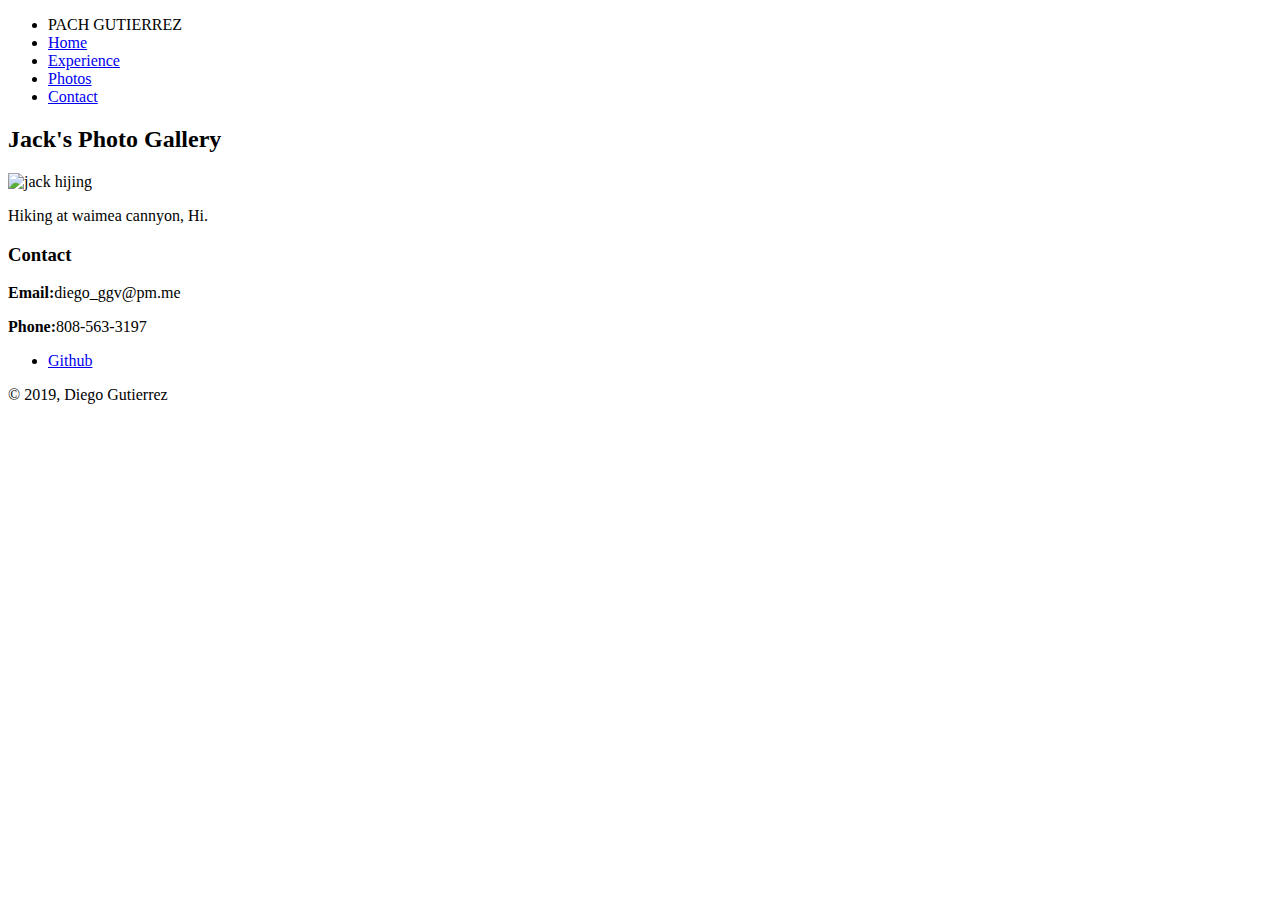
==== photos.html @ 5dca8935 "github link fixed" ====
<!doctype html>
<html lang="en">
<head>
<meta charset="utf-8">
<title>photos</title>
<link rel="stylesheet" href="photos.css">
<link href="https://fonts.googleapis.com/css?family=Muli%7CRoboto:400,300,500,700,900" rel="stylesheet">
</head>
<body>
<div class="main-nav">
  <ul class="nav">
    <li class="name">PACH GUTIERREZ</li>
    <li><a href="index.html" class="top-menu">Home</a></li>
    <li><a href="resume.html" class="top-menu">Experience</a></li>
    <li><a href="#top-menu" class="top-menu">Photos</a></li>
    <li><a href="index.html#contact" class="top-menu">Contact</a></li>
  </ul>
</div>
<header>
  <h2 class="gallery-baner">Jack's Photo Gallery</h2>
  <div> <img src="images/Jack-photos/00100lrPORTRAIT_00100_BURST20200303144151180_COVER.jpg" alt="jack hijing" class="photos">
    <p> Hiking at waimea cannyon, Hi.</p>
  </div>
</header>
<footer>
  <section id="contact">
    <h3>Contact</h3>
    <p><strong>Email:</strong>diego_ggv@pm.me</p>
    <p><strong>Phone:</strong>808-563-3197</p>
  </section>
  <ul>
    <li><a href="https://github.com/Pach-G" class="social github">Github</a></li>
  </ul>
  <p class="copyright">&copy; 2019, Diego Gutierrez</p>
</footer>
</body>
</html>
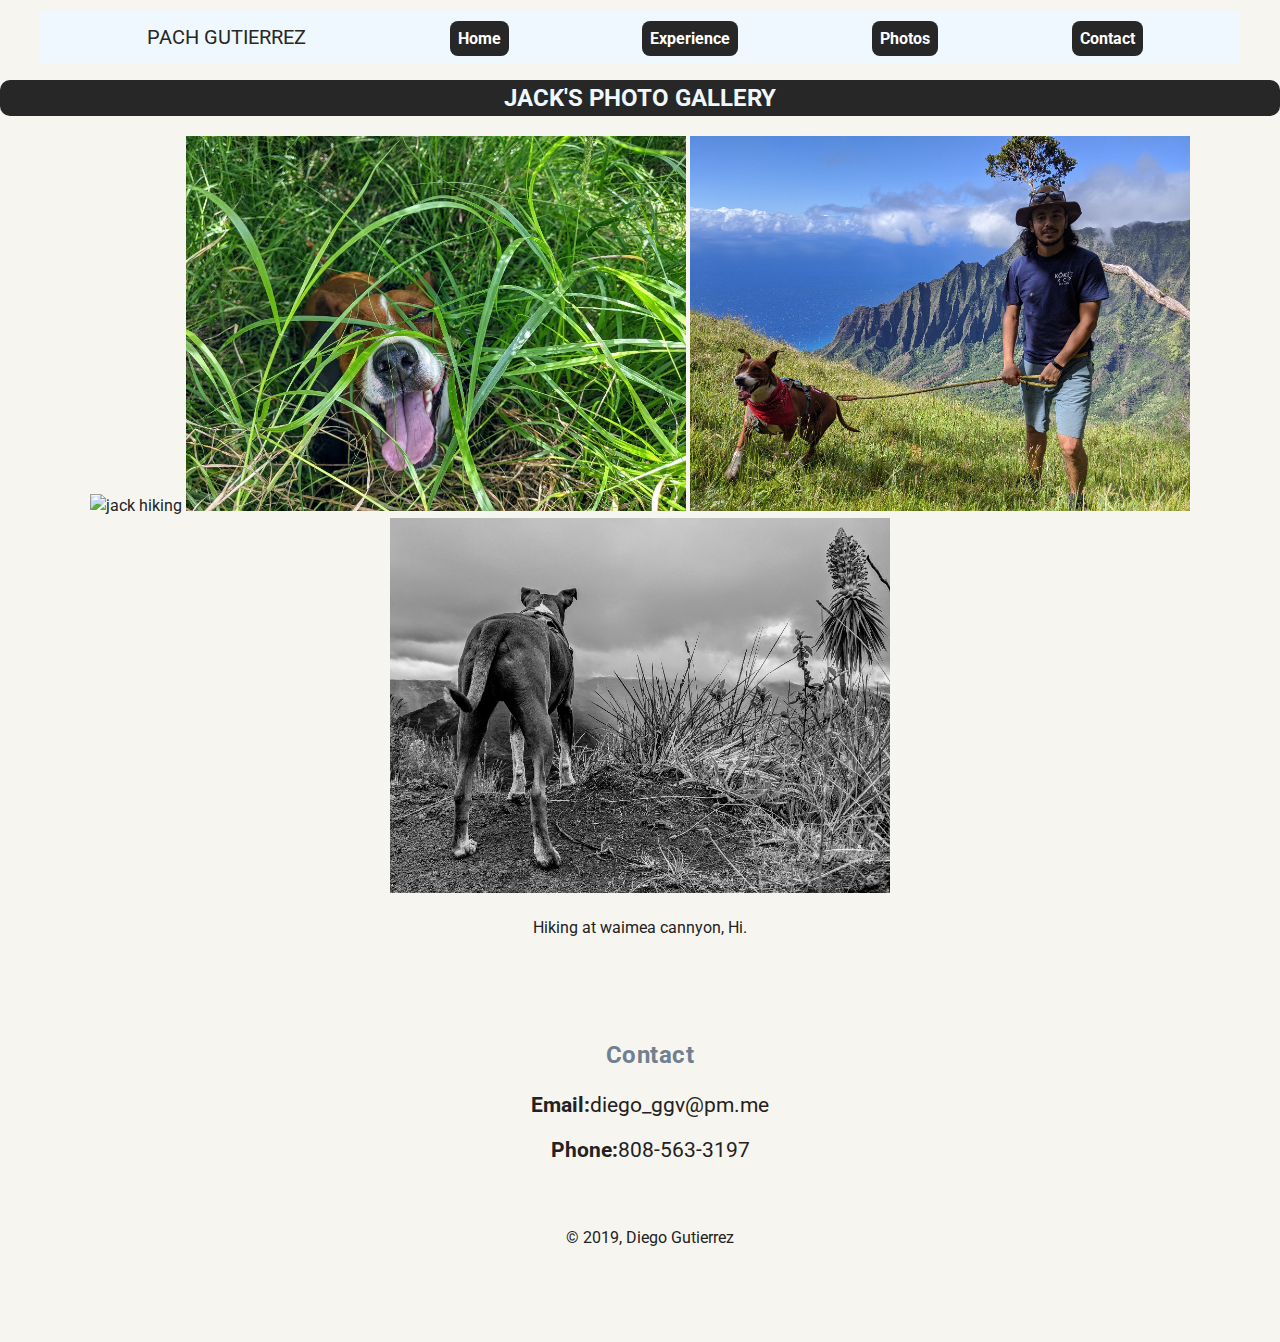
==== commit aba2b125: "compailing all CSS in one file" ====
--- a/photos.html
+++ b/photos.html
@@ -3,7 +3,7 @@
 <head>
 <meta charset="utf-8">
 <title>photos</title>
-<link rel="stylesheet" href="photos.css">
+<link rel="stylesheet" href="styles.css">
 <link href="https://fonts.googleapis.com/css?family=Muli%7CRoboto:400,300,500,700,900" rel="stylesheet">
 </head>
 <body>
@@ -16,9 +16,12 @@
     <li><a href="index.html#contact" class="top-menu">Contact</a></li>
   </ul>
 </div>
-<header>
+<header class="header-2">
   <h2 class="gallery-baner">Jack's Photo Gallery</h2>
-  <div> <img src="images/Jack-photos/00100lrPORTRAIT_00100_BURST20200303144151180_COVER.jpg" alt="jack hijing" class="photos">
+  <div> <img src="images/Jack-photos/jack-1.jpg" alt="jack hiking" class="photos"> 
+   <img src="images/Jack-photos/face.jpg" alt="jack hiring" class="photos">
+  <img src="images/Jack-photos/jack-me.jpg" alt="Jack and Diego" class="photos">
+   <img src="images/Jack-photos/back-n-white.jpg" alt="jack black and white photo" class="photos">
     <p> Hiking at waimea cannyon, Hi.</p>
   </div>
 </header>
--- a/styles.css
+++ b/styles.css
@@ -0,0 +1,283 @@
+/* Global Layout Set-up */ 
+* 
+{
+	box-sizing: border-box;
+}  
+body {
+  margin: 0;
+  padding: 0;
+  text-align: center;
+  font-family: 'Roboto', sans-serif;
+  color: #222;
+  background: #f7f5f0;
+}
+/* Link Styles */
+h1{
+	background-color: #E2E2E2;
+	padding: 5px;
+}
+h3 {
+	color: slategrey;
+}
+a {
+  text-decoration: none;
+  color: #999;
+}
+a:hover {
+  color: #6633ff;
+}
+/* Section Styles */
+
+.main-nav {
+  width: 100%;
+  min-height: 30px;
+  padding: 10px;
+  position: fixed;
+  text-align: center;
+  border-radius: 5px;
+	
+}
+.nav {
+  display: flex;
+  justify-content: space-around;
+  font-weight: 700;
+  list-style-type: none;
+  margin: 0 auto;
+  padding: 5px;
+  background-color: aliceblue;
+  border-radius: 5px;
+  max-width: 1200px;
+}
+
+.nav .name {
+    display: block;
+    margin-right: auto;
+    color: #272727;
+	padding: 5px;
+	margin: 10px;
+	font-size: 15pt;
+	font-style: normal;
+	font-weight: 400;
+
+}
+.top-menu {
+	display: block;
+    margin-right: auto;
+    color: #FFFFFF;
+	padding: 8px;
+	margin-top: 6px;
+	background: #272727;
+	border-radius: 8px;
+}
+.nav li {
+  padding: 5px 5px 5px 5px;
+}
+.nav a {
+  transition: all .5s;
+}
+.nav a:hover {
+  color: #FB411F
+}
+.gallery-baner{
+	border: medium;
+	color: aliceblue;
+	background: #272727;
+	border-radius: 10px;
+	text-align: center;
+	text-transform: uppercase;
+}
+.header-1 {
+  text-align: center;
+  background: url('images/hawaii.jpg') no-repeat top center ;
+  background-size: cover;
+  overflow: hidden;
+  padding-top: 60px;
+ min-height: 470px;
+}
+.header-2 {
+  text-align: center;
+  background-size: cover;
+  overflow: hidden;
+  padding-top: 60px;
+}
+header {
+  line-height: 1.5;
+}
+header .profile-image {
+  margin-top: 50px;
+  width: 150px;
+  height: 150px;
+  border-radius: 50%;
+  border: 2px solid #FF4018;
+  transition: all .5s;
+}
+header .profile-image:hover {
+  transform: scale(1.2) rotate(5deg);
+}
+header .jack-image {
+  margin-top: 50px;
+  width: 125px;
+  height: 125px;
+  border-radius: 50%;
+  border: 2px solid #FF4018;
+  transition: all .5s;
+}
+header .jack-image:hover {
+  transform: scale(1.2) rotate(5deg);
+}
+img .img-jack{
+	-webkit-filter: grayscale(1);
+	filter: grayscale(1);
+}
+.name-ocupation{
+	border: medium;
+	color:aliceblue;
+	background: #272727;
+	border-radius: 10px;
+	text-align: center;
+	
+}
+.tag {
+  background-color: #efefef;
+  color: #FF4018;
+  padding: 10px;
+  border-radius: 5px;
+  display: inline-table;
+  margin: 10px auto;
+ 
+} 
+.location {
+	background-color: #21A6D8;
+	color: floralwhite;
+	border: inset thick;
+	border-color: #32475F;
+}
+.card {
+  margin: 30px;
+  padding: 20px 40px 40px;
+  max-width: 400px;
+  text-align: left;
+  background: #fff;
+  border-bottom: 4px solid #ccc;
+  border-radius: 6px;
+  transition: all .5s;
+}
+.card:hover {
+  border-color: #FB411F;
+}
+
+ul.skills {
+  padding: 2px;
+  text-align: center;
+}
+
+.skills li {
+  border-radius: 10px;
+  display: inline-block;
+  background: #FF6242;
+  color: ghostwhite;
+  padding: 10px 10px;
+  margin: 5px;
+}
+
+.skills li:nth-child(odd) {
+  background: #029EFF;
+}
+.photos{
+	width: 500px;
+}
+
+footer {
+  width: 100%;
+  min-height: 30px;
+  padding: 20px 0 40px 20px;
+}
+
+footer .copyright {
+  top: -8px;
+  font-size: .75em;
+}
+
+footer ul {
+  list-style-type: none;
+  margin: 0;
+  padding: 0;
+}
+
+footer ul li {
+  display: inline-block;
+}
+footer {
+    font-size: 1.3em;
+    max-width: 1200px;
+    margin: 40px auto;
+  }
+
+a.social {
+  display: inline-block;
+  text-indent: -9999px;
+  margin-left: 5px;
+  width: 30px;
+  height: 30px;
+  background-size: 30px 30px;
+  opacity: .4;
+  transition: all .5s;
+} 
+a.github {
+  background-image: url(images/github.svg);
+}
+a.social:hover {
+  opacity: 1;
+}
+.clearfix {
+  clear: both;
+}
+
+/* Styles for larger screens */
+@media screen and (min-width: 720px) {
+  
+  .flex {
+      display: -ms-flexbox;      /* TWEENER - IE 10 */
+      display: flex; 
+      max-width: 1200px;
+      -ms-flex-pack: distribute;
+      justify-content: space-around;
+      margin: 0 auto;
+  }
+
+  
+  .nav {
+    max-width: 1200px;
+    padding: 0 30px;
+  }
+
+
+  main {
+    padding-top: 20px;
+  }
+
+  main p {
+    line-height: 1.6em;
+  }
+
+  footer {
+    font-size: 1.3em;
+    max-width: 1200px;
+    margin: 40px auto;
+  }
+
+}
+h3 {
+	color: slategrey;
+	letter-spacing: .5px;
+}
+.card-title{
+	text-align: center;
+	border: solid black 1.5px;
+	border-radius: 5px;
+	margin: 5px;
+	padding: 10px;
+}
+.contact{
+	color: #FF4018;	
+}
